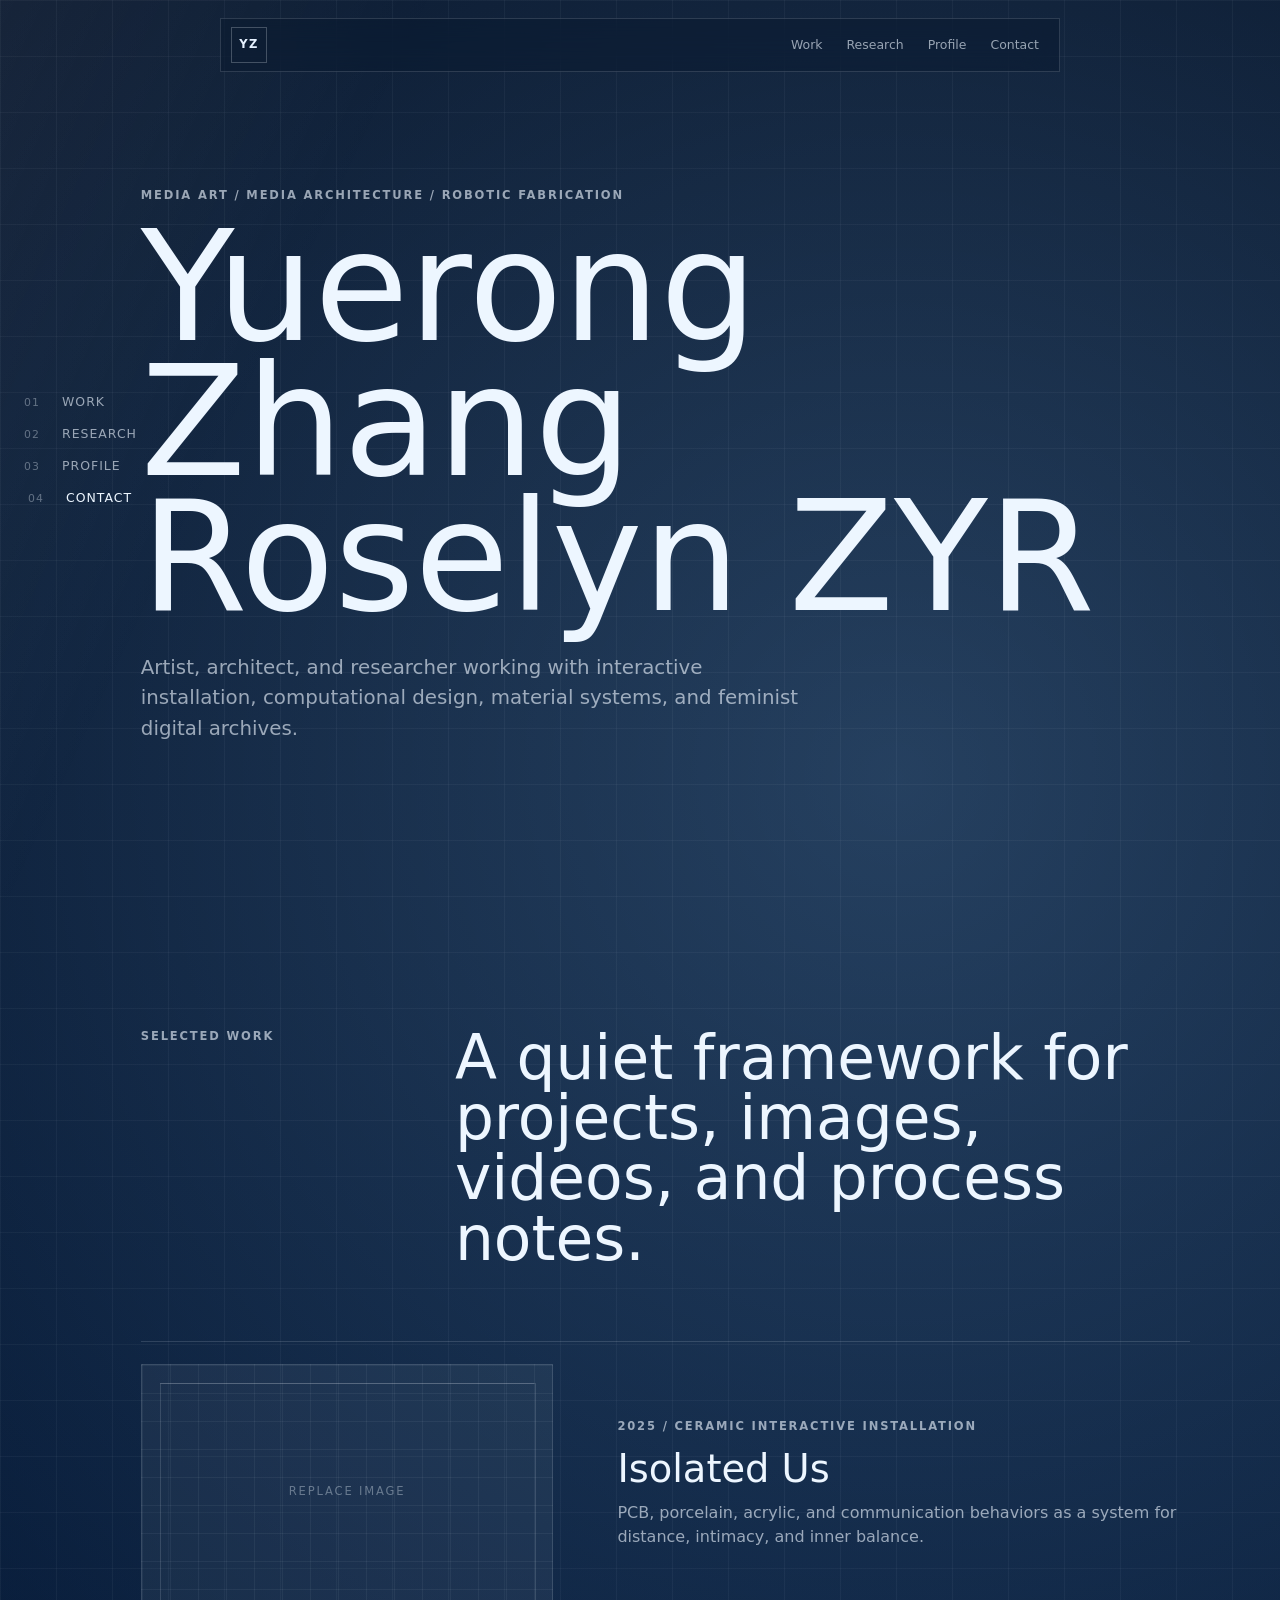
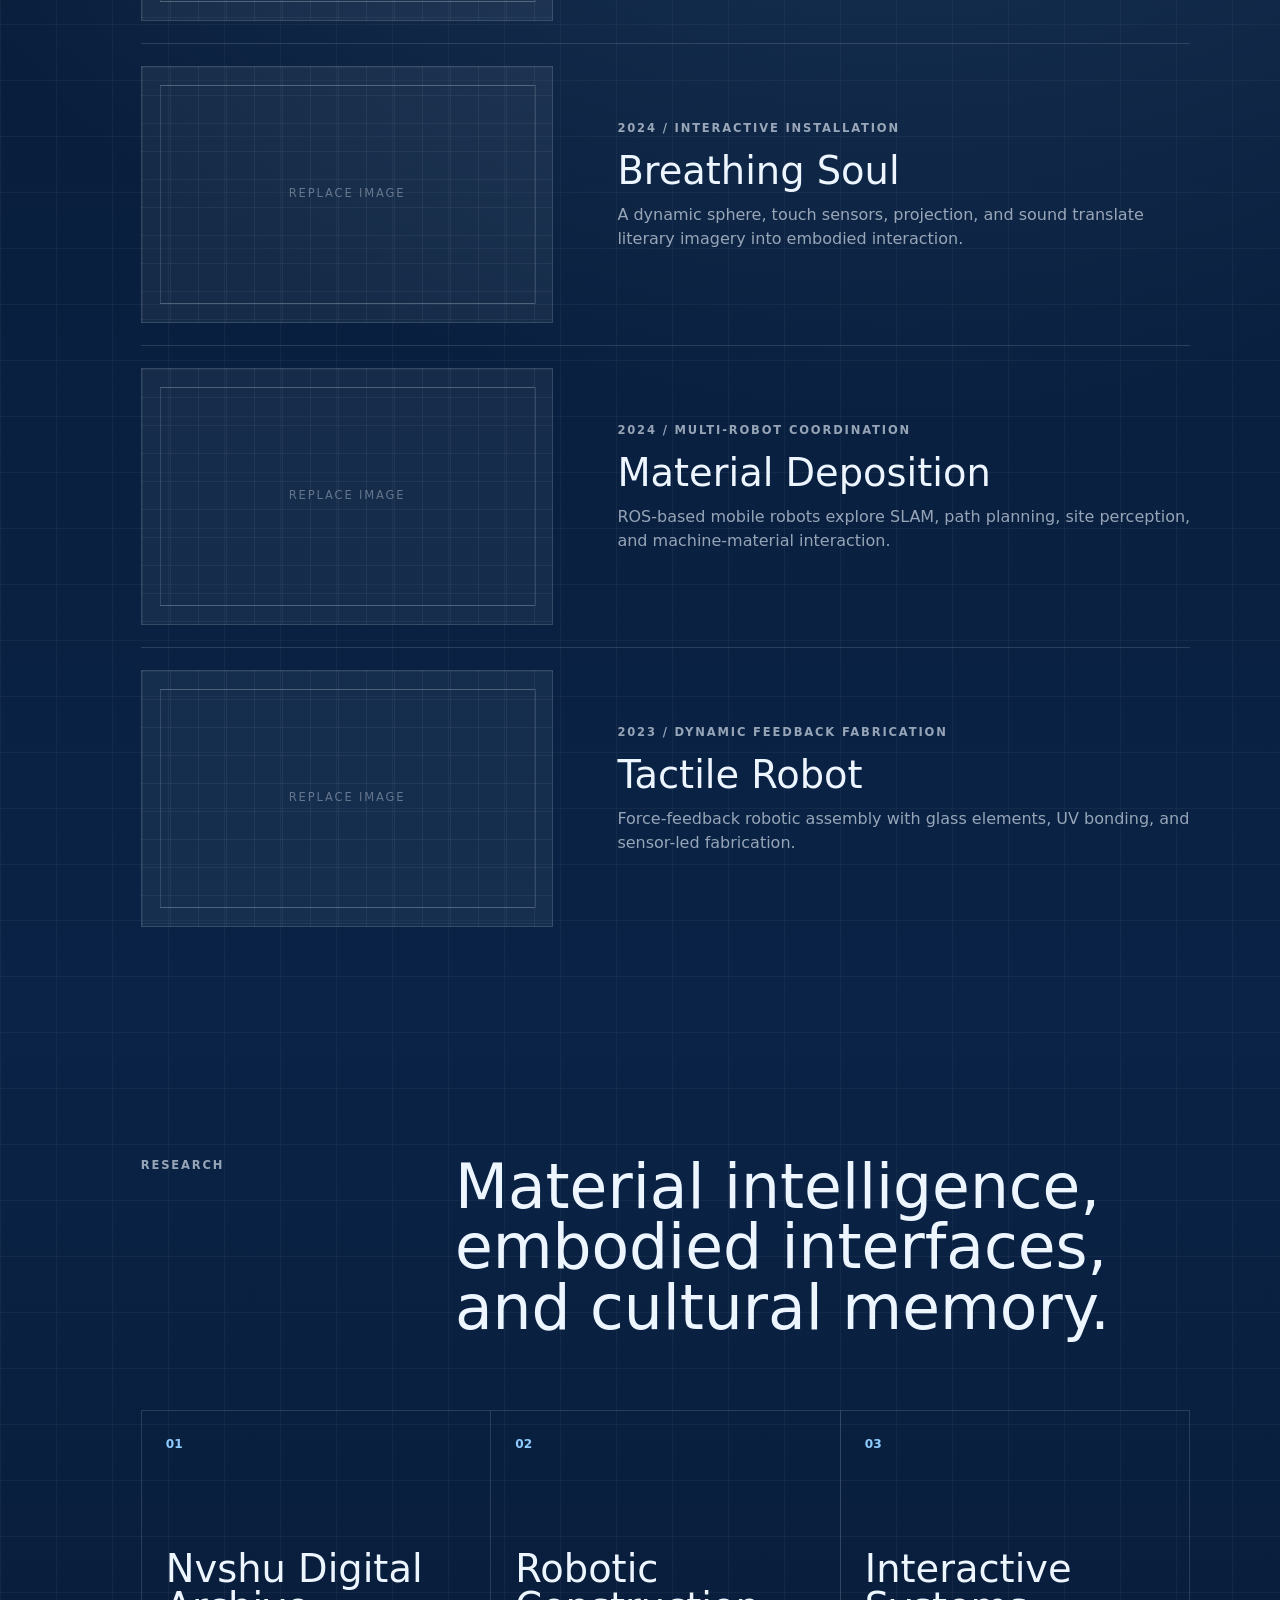
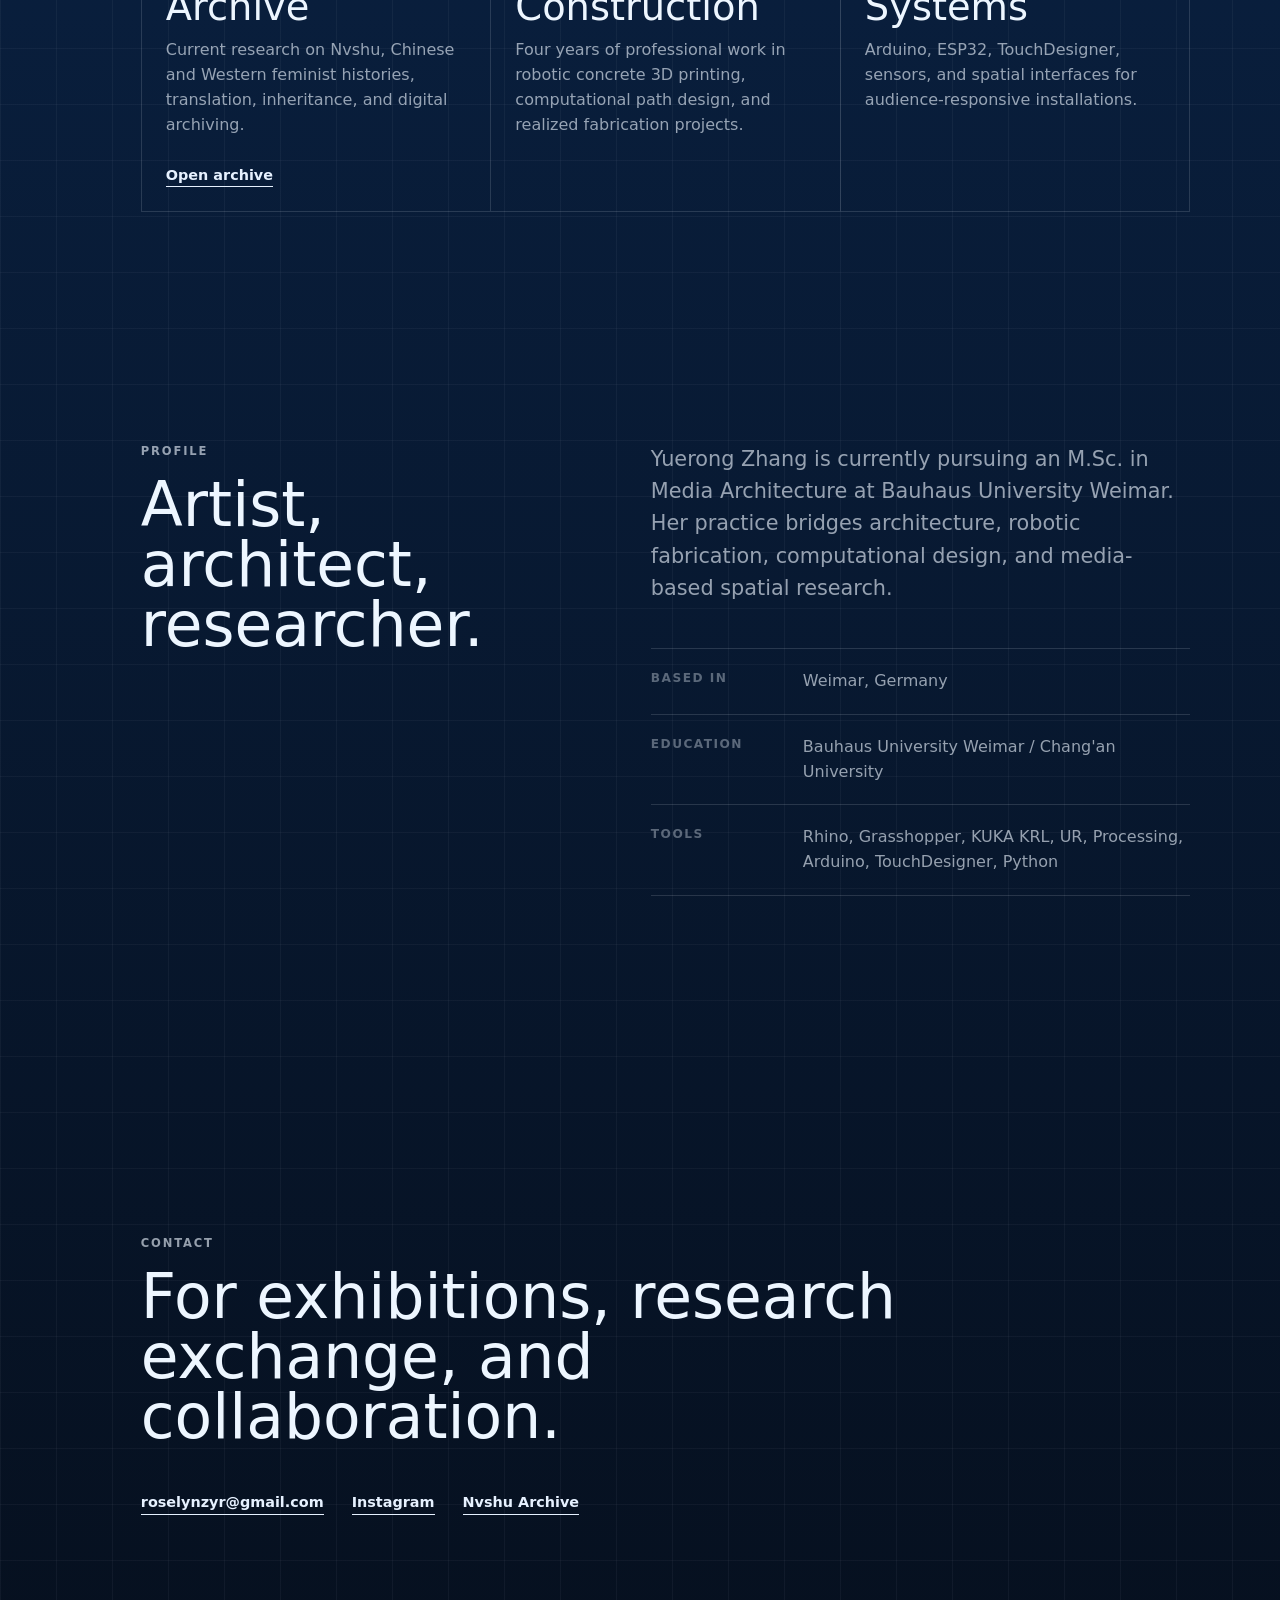
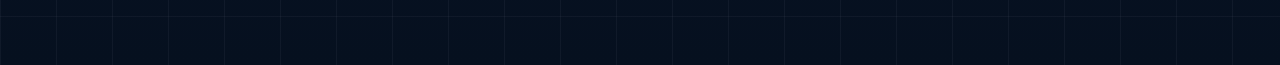
==== index.html @ 44cdc85a "Add files via upload" ====
<!doctype html>
<html lang="en">
  <head>
    <meta charset="UTF-8" />
    <meta name="viewport" content="width=device-width, initial-scale=1.0" />
    <meta
      name="description"
      content="Yuerong Zhang / Roselyn ZYR - media art, media architecture, robotic fabrication, and feminist digital archives."
    />
    <title>Yuerong Zhang / Roselyn ZYR</title>
    <link
      rel="icon"
      href="data:image/svg+xml,%3Csvg xmlns='http://www.w3.org/2000/svg' viewBox='0 0 64 64'%3E%3Crect width='64' height='64' fill='%2308172f'/%3E%3Ctext x='32' y='38' text-anchor='middle' fill='%23eaf4ff' font-family='Arial' font-size='18' font-weight='700'%3EYZ%3C/text%3E%3C/svg%3E"
    />
    <link rel="stylesheet" href="styles.css" />
  </head>
  <body>
    <header class="site-header">
      <a class="mark" href="#top" aria-label="Home">YZ</a>
      <nav aria-label="Primary navigation">
        <a href="#work">Work</a>
        <a href="#research">Research</a>
        <a href="#profile">Profile</a>
        <a href="#contact">Contact</a>
      </nav>
    </header>

    <aside class="side-index" aria-label="Section index">
      <a href="#work"><span>01</span>Work</a>
      <a href="#research"><span>02</span>Research</a>
      <a href="#profile"><span>03</span>Profile</a>
      <a href="#contact"><span>04</span>Contact</a>
    </aside>

    <main id="top">
      <section class="hero" aria-labelledby="hero-title">
        <p class="eyebrow">Media Art / Media Architecture / Robotic Fabrication</p>
        <h1 id="hero-title">Yuerong Zhang<br />Roselyn ZYR</h1>
        <p class="hero-text">
          Artist, architect, and researcher working with interactive installation,
          computational design, material systems, and feminist digital archives.
        </p>
      </section>

      <section class="section work-section" id="work" aria-labelledby="work-title">
        <div class="section-head">
          <p class="eyebrow">Selected Work</p>
          <h2 id="work-title">A quiet framework for projects, images, videos, and process notes.</h2>
        </div>

        <div class="work-list">
          <article class="work-item">
            <a class="media-placeholder" href="#" aria-label="Replace with project image">
              <span>Replace image</span>
            </a>
            <div class="work-copy">
              <p class="meta">2025 / Ceramic interactive installation</p>
              <h3>Isolated Us</h3>
              <p>
                PCB, porcelain, acrylic, and communication behaviors as a system for
                distance, intimacy, and inner balance.
              </p>
            </div>
          </article>

          <article class="work-item">
            <a class="media-placeholder" href="#" aria-label="Replace with project image">
              <span>Replace image</span>
            </a>
            <div class="work-copy">
              <p class="meta">2024 / Interactive installation</p>
              <h3>Breathing Soul</h3>
              <p>
                A dynamic sphere, touch sensors, projection, and sound translate
                literary imagery into embodied interaction.
              </p>
            </div>
          </article>

          <article class="work-item">
            <a class="media-placeholder" href="#" aria-label="Replace with project image">
              <span>Replace image</span>
            </a>
            <div class="work-copy">
              <p class="meta">2024 / Multi-robot coordination</p>
              <h3>Material Deposition</h3>
              <p>
                ROS-based mobile robots explore SLAM, path planning, site perception,
                and machine-material interaction.
              </p>
            </div>
          </article>

          <article class="work-item">
            <a class="media-placeholder" href="#" aria-label="Replace with project image">
              <span>Replace image</span>
            </a>
            <div class="work-copy">
              <p class="meta">2023 / Dynamic feedback fabrication</p>
              <h3>Tactile Robot</h3>
              <p>
                Force-feedback robotic assembly with glass elements, UV bonding, and
                sensor-led fabrication.
              </p>
            </div>
          </article>
        </div>
      </section>

      <section class="section research-section" id="research" aria-labelledby="research-title">
        <div class="section-head">
          <p class="eyebrow">Research</p>
          <h2 id="research-title">Material intelligence, embodied interfaces, and cultural memory.</h2>
        </div>
        <div class="research-list">
          <article>
            <span>01</span>
            <h3>Nvshu Digital Archive</h3>
            <p>
              Current research on Nvshu, Chinese and Western feminist histories,
              translation, inheritance, and digital archiving.
            </p>
            <a href="https://roselyn-zyr.github.io/Nvshu/" target="_blank" rel="noreferrer">
              Open archive
            </a>
          </article>
          <article>
            <span>02</span>
            <h3>Robotic Construction</h3>
            <p>
              Four years of professional work in robotic concrete 3D printing,
              computational path design, and realized fabrication projects.
            </p>
          </article>
          <article>
            <span>03</span>
            <h3>Interactive Systems</h3>
            <p>
              Arduino, ESP32, TouchDesigner, sensors, and spatial interfaces for
              audience-responsive installations.
            </p>
          </article>
        </div>
      </section>

      <section class="section profile-section" id="profile" aria-labelledby="profile-title">
        <div>
          <p class="eyebrow">Profile</p>
          <h2 id="profile-title">Artist, architect, researcher.</h2>
        </div>
        <div class="profile-text">
          <p>
            Yuerong Zhang is currently pursuing an M.Sc. in Media Architecture at
            Bauhaus University Weimar. Her practice bridges architecture, robotic
            fabrication, computational design, and media-based spatial research.
          </p>
          <dl>
            <div>
              <dt>Based in</dt>
              <dd>Weimar, Germany</dd>
            </div>
            <div>
              <dt>Education</dt>
              <dd>Bauhaus University Weimar / Chang'an University</dd>
            </div>
            <div>
              <dt>Tools</dt>
              <dd>Rhino, Grasshopper, KUKA KRL, UR, Processing, Arduino, TouchDesigner, Python</dd>
            </div>
          </dl>
        </div>
      </section>

      <section class="section contact-section" id="contact" aria-labelledby="contact-title">
        <p class="eyebrow">Contact</p>
        <h2 id="contact-title">For exhibitions, research exchange, and collaboration.</h2>
        <div class="contact-links">
          <a href="mailto:roselynzyr@gmail.com">roselynzyr@gmail.com</a>
          <a href="https://www.instagram.com/zhang_yuerong_521/" target="_blank" rel="noreferrer">
            Instagram
          </a>
          <a href="https://roselyn-zyr.github.io/Nvshu/" target="_blank" rel="noreferrer">
            Nvshu Archive
          </a>
        </div>
      </section>
    </main>

    <script src="script.js"></script>
  </body>
</html>
---- styles.css ----
:root {
  color-scheme: dark;
  --bg: #07152b;
  --bg-2: #0a2346;
  --panel: rgba(232, 242, 255, 0.055);
  --panel-strong: rgba(232, 242, 255, 0.09);
  --ink: #edf6ff;
  --muted: rgba(237, 246, 255, 0.62);
  --soft: rgba(237, 246, 255, 0.36);
  --line: rgba(237, 246, 255, 0.14);
  --line-strong: rgba(237, 246, 255, 0.24);
  --accent: #8ecbff;
  --accent-2: #e6f1ff;
}

* {
  box-sizing: border-box;
}

html {
  scroll-behavior: smooth;
}

body {
  margin: 0;
  min-height: 100vh;
  background:
    linear-gradient(90deg, rgba(237, 246, 255, 0.045) 1px, transparent 1px),
    linear-gradient(180deg, rgba(237, 246, 255, 0.04) 1px, transparent 1px),
    radial-gradient(circle at 70% 16%, rgba(142, 203, 255, 0.22), transparent 30%),
    linear-gradient(180deg, var(--bg) 0%, var(--bg-2) 54%, #06101f 100%);
  background-size: 56px 56px, 56px 56px, auto, auto;
  color: var(--ink);
  font-family:
    Inter, ui-sans-serif, system-ui, -apple-system, BlinkMacSystemFont, "Segoe UI",
    sans-serif;
  line-height: 1.55;
}

body::before {
  position: fixed;
  inset: 0;
  z-index: -1;
  background: linear-gradient(115deg, rgba(255, 255, 255, 0.06), transparent 26%);
  content: "";
  pointer-events: none;
}

a {
  color: inherit;
  text-underline-offset: 0.2em;
}

h1,
h2,
h3,
p {
  margin-top: 0;
}

.site-header {
  position: fixed;
  top: 18px;
  left: 50%;
  z-index: 20;
  display: flex;
  width: min(840px, calc(100% - 32px));
  transform: translateX(-50%);
  align-items: center;
  justify-content: space-between;
  gap: 18px;
  border: 1px solid var(--line);
  background: rgba(7, 21, 43, 0.38);
  padding: 8px 10px;
  backdrop-filter: blur(16px);
  transition: opacity 220ms ease, transform 220ms ease, background 220ms ease;
}

.site-header.is-hidden {
  opacity: 0;
  pointer-events: none;
  transform: translate(-50%, -18px);
}

.mark {
  display: grid;
  width: 36px;
  height: 36px;
  place-items: center;
  border: 1px solid var(--line-strong);
  color: var(--accent-2);
  font-size: 0.72rem;
  font-weight: 700;
  letter-spacing: 0.12em;
  text-decoration: none;
}

nav {
  display: flex;
  flex-wrap: wrap;
  justify-content: flex-end;
  gap: 4px;
}

nav a {
  min-height: 34px;
  padding: 8px 10px;
  color: var(--muted);
  font-size: 0.78rem;
  text-decoration: none;
  transition: color 160ms ease, background 160ms ease;
}

nav a:hover {
  background: var(--panel);
  color: var(--ink);
}

.side-index {
  position: fixed;
  top: 50%;
  left: 24px;
  z-index: 12;
  display: grid;
  gap: 12px;
  transform: translateY(-50%);
}

.side-index a {
  display: grid;
  grid-template-columns: 28px auto;
  align-items: baseline;
  gap: 10px;
  color: var(--muted);
  font-size: 0.78rem;
  letter-spacing: 0.08em;
  text-decoration: none;
  text-transform: uppercase;
  transition: color 160ms ease, transform 160ms ease;
}

.side-index a:hover,
.side-index a.is-active {
  color: var(--ink);
  transform: translateX(4px);
}

.side-index span {
  color: var(--soft);
  font-size: 0.68rem;
}

main {
  padding-left: clamp(20px, 11vw, 154px);
}

.hero {
  display: flex;
  min-height: 100vh;
  flex-direction: column;
  justify-content: center;
  padding: 112px clamp(22px, 7vw, 92px) 80px 0;
}

.eyebrow,
.meta {
  margin-bottom: 14px;
  color: var(--muted);
  font-size: 0.72rem;
  font-weight: 700;
  letter-spacing: 0.16em;
  text-transform: uppercase;
}

h1 {
  max-width: 1040px;
  margin-bottom: 28px;
  font-size: clamp(3.6rem, 12vw, 11rem);
  font-weight: 520;
  letter-spacing: 0;
  line-height: 0.88;
}

.hero-text {
  max-width: 660px;
  margin-bottom: 0;
  color: var(--muted);
  font-size: clamp(1.02rem, 1.55vw, 1.28rem);
}

.section {
  min-height: 88vh;
  padding: clamp(76px, 10vw, 132px) clamp(22px, 7vw, 92px) clamp(72px, 8vw, 116px) 0;
}

.section-head {
  display: grid;
  grid-template-columns: minmax(150px, 0.34fr) minmax(0, 1fr);
  gap: clamp(24px, 5vw, 76px);
  margin-bottom: clamp(34px, 6vw, 72px);
}

h2 {
  max-width: 850px;
  margin-bottom: 0;
  font-size: clamp(2rem, 4.8vw, 5.1rem);
  font-weight: 480;
  letter-spacing: 0;
  line-height: 0.98;
}

.work-list {
  display: grid;
  gap: 22px;
}

.work-item {
  display: grid;
  grid-template-columns: minmax(260px, 0.72fr) minmax(0, 1fr);
  min-height: 280px;
  border-top: 1px solid var(--line);
  padding-top: 22px;
  gap: clamp(22px, 5vw, 72px);
  opacity: 0;
  transform: translateY(16px);
  transition: opacity 420ms ease, transform 420ms ease, border-color 160ms ease;
}

.work-item:hover {
  border-color: var(--line-strong);
}

.work-item.is-visible,
.research-list article.is-visible {
  opacity: 1;
  transform: translateY(0);
}

.media-placeholder {
  position: relative;
  display: grid;
  min-height: 250px;
  place-items: center;
  overflow: hidden;
  border: 1px solid var(--line);
  background:
    linear-gradient(90deg, rgba(237, 246, 255, 0.055) 1px, transparent 1px),
    linear-gradient(180deg, rgba(237, 246, 255, 0.055) 1px, transparent 1px),
    var(--panel);
  background-size: 28px 28px;
  color: var(--soft);
  font-size: 0.72rem;
  letter-spacing: 0.16em;
  text-decoration: none;
  text-transform: uppercase;
}

.media-placeholder::before,
.media-placeholder::after {
  position: absolute;
  inset: 18px;
  border-top: 1px solid var(--line);
  border-bottom: 1px solid var(--line);
  content: "";
}

.media-placeholder::after {
  inset: 18px auto 18px 18px;
  width: calc(100% - 36px);
  border-right: 1px solid var(--line);
  border-left: 1px solid var(--line);
}

.work-copy {
  display: flex;
  flex-direction: column;
  justify-content: center;
}

.work-copy h3,
.research-list h3 {
  margin-bottom: 12px;
  font-size: clamp(1.55rem, 3vw, 3rem);
  font-weight: 460;
  letter-spacing: 0;
  line-height: 1;
}

.work-copy p:not(.meta),
.research-list p,
.profile-text p,
dd {
  max-width: 650px;
  color: var(--muted);
}

.research-list {
  display: grid;
  grid-template-columns: repeat(3, minmax(0, 1fr));
  border-top: 1px solid var(--line);
  border-left: 1px solid var(--line);
}

.research-list article {
  min-height: 360px;
  border-right: 1px solid var(--line);
  border-bottom: 1px solid var(--line);
  padding: 24px;
  opacity: 0;
  transform: translateY(16px);
  transition: opacity 420ms ease, transform 420ms ease;
}

.research-list span {
  display: block;
  margin-bottom: 96px;
  color: var(--accent);
  font-size: 0.76rem;
  font-weight: 800;
}

.research-list a,
.contact-links a {
  display: inline-flex;
  margin-top: 10px;
  border-bottom: 1px solid currentColor;
  color: var(--accent-2);
  font-size: 0.9rem;
  font-weight: 700;
  text-decoration: none;
}

.profile-section {
  display: grid;
  grid-template-columns: minmax(0, 0.76fr) minmax(0, 1fr);
  gap: clamp(34px, 8vw, 100px);
}

.profile-text > p {
  margin-bottom: 44px;
  font-size: clamp(1rem, 1.7vw, 1.3rem);
}

dl {
  margin: 0;
  border-top: 1px solid var(--line);
}

dl div {
  display: grid;
  grid-template-columns: 130px minmax(0, 1fr);
  gap: 22px;
  border-bottom: 1px solid var(--line);
  padding: 20px 0;
}

dt {
  color: var(--soft);
  font-size: 0.76rem;
  font-weight: 800;
  letter-spacing: 0.12em;
  text-transform: uppercase;
}

dd {
  margin: 0;
}

.contact-section {
  min-height: 62vh;
}

.contact-links {
  display: flex;
  flex-wrap: wrap;
  gap: 20px 28px;
  margin-top: 34px;
}

@media (max-width: 960px) {
  .side-index {
    display: none;
  }

  main {
    padding-left: 24px;
  }

  .section-head,
  .work-item,
  .profile-section {
    grid-template-columns: 1fr;
  }

  .research-list {
    grid-template-columns: 1fr;
  }
}

@media (max-width: 640px) {
  .site-header {
    top: 10px;
    width: calc(100% - 20px);
    justify-content: flex-end;
    border-color: transparent;
    background: transparent;
    backdrop-filter: none;
  }

  .mark {
    display: none;
  }

  nav a {
    padding: 6px 5px;
    color: rgba(237, 246, 255, 0.5);
    font-size: 0.68rem;
  }

  main {
    padding-left: 18px;
  }

  .hero,
  .section {
    padding-right: 18px;
  }

  .hero {
    min-height: 94vh;
    padding-top: 148px;
    justify-content: flex-start;
  }

  h1 {
    font-size: clamp(3.2rem, 17vw, 5.7rem);
  }

  h2 {
    font-size: clamp(1.9rem, 9vw, 3.2rem);
  }

  .media-placeholder {
    min-height: 220px;
  }

  dl div {
    grid-template-columns: 1fr;
    gap: 8px;
  }
}
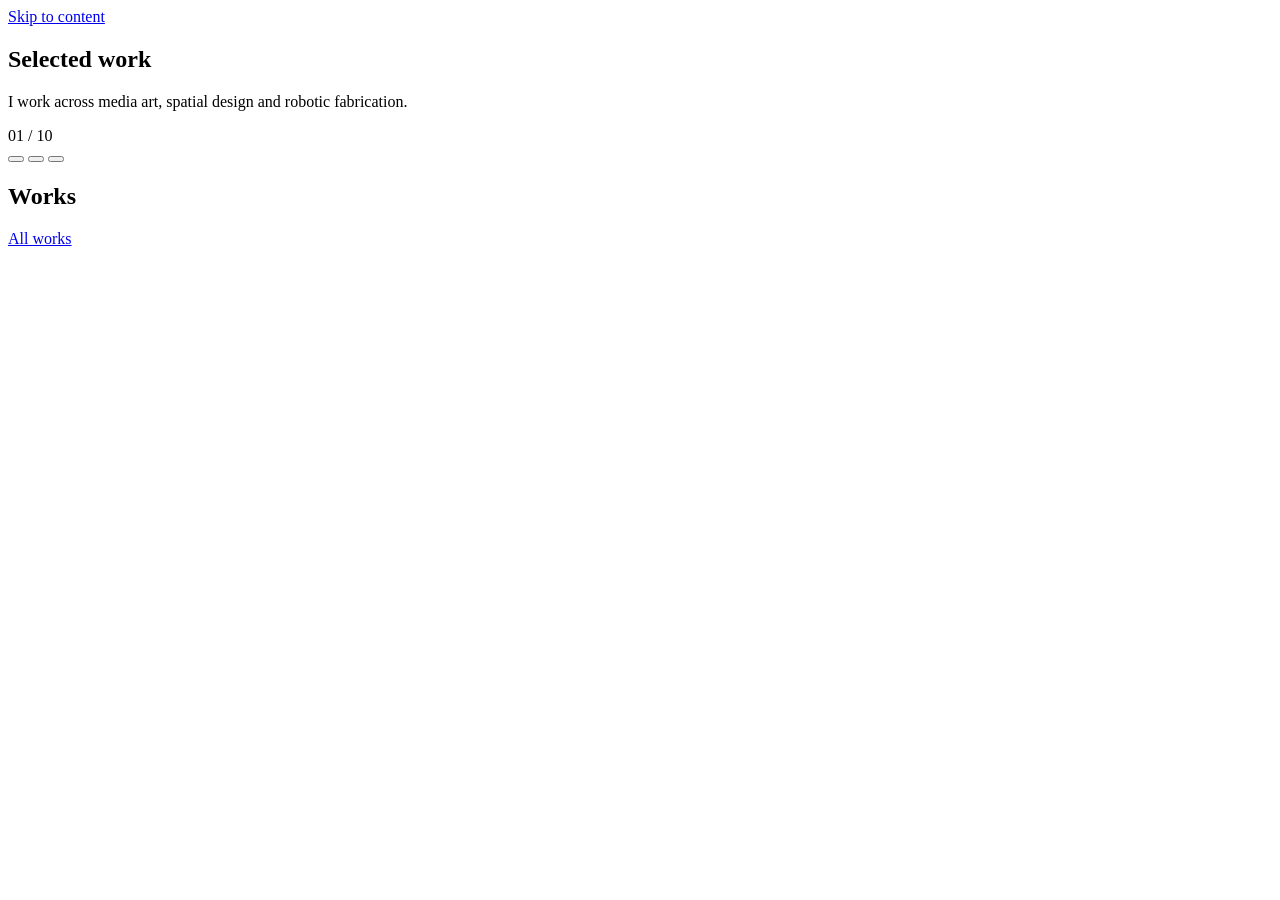
==== commit 6e8e617b: "Add files via upload" ====
--- a/index.html
+++ b/index.html
@@ -1,191 +1,42 @@
 <!doctype html>
 <html lang="en">
-  <head>
-    <meta charset="UTF-8" />
-    <meta name="viewport" content="width=device-width, initial-scale=1.0" />
-    <meta
-      name="description"
-      content="Yuerong Zhang / Roselyn ZYR - media art, media architecture, robotic fabrication, and feminist digital archives."
-    />
-    <title>Yuerong Zhang / Roselyn ZYR</title>
-    <link
-      rel="icon"
-      href="data:image/svg+xml,%3Csvg xmlns='http://www.w3.org/2000/svg' viewBox='0 0 64 64'%3E%3Crect width='64' height='64' fill='%2308172f'/%3E%3Ctext x='32' y='38' text-anchor='middle' fill='%23eaf4ff' font-family='Arial' font-size='18' font-weight='700'%3EYZ%3C/text%3E%3C/svg%3E"
-    />
-    <link rel="stylesheet" href="styles.css" />
-  </head>
-  <body>
-    <header class="site-header">
-      <a class="mark" href="#top" aria-label="Home">YZ</a>
-      <nav aria-label="Primary navigation">
-        <a href="#work">Work</a>
-        <a href="#research">Research</a>
-        <a href="#profile">Profile</a>
-        <a href="#contact">Contact</a>
-      </nav>
-    </header>
-
-    <aside class="side-index" aria-label="Section index">
-      <a href="#work"><span>01</span>Work</a>
-      <a href="#research"><span>02</span>Research</a>
-      <a href="#profile"><span>03</span>Profile</a>
-      <a href="#contact"><span>04</span>Contact</a>
-    </aside>
-
-    <main id="top">
-      <section class="hero" aria-labelledby="hero-title">
-        <p class="eyebrow">Media Art / Media Architecture / Robotic Fabrication</p>
-        <h1 id="hero-title">Yuerong Zhang<br />Roselyn ZYR</h1>
-        <p class="hero-text">
-          Artist, architect, and researcher working with interactive installation,
-          computational design, material systems, and feminist digital archives.
-        </p>
-      </section>
-
-      <section class="section work-section" id="work" aria-labelledby="work-title">
-        <div class="section-head">
-          <p class="eyebrow">Selected Work</p>
-          <h2 id="work-title">A quiet framework for projects, images, videos, and process notes.</h2>
+<head>
+  <meta charset="utf-8">
+  <meta name="viewport" content="width=device-width, initial-scale=1">
+  <meta name="description" content="I work across media art, spatial design and robotic fabrication. Yuerong Zhang, based in Weimar.">
+  <meta name="theme-color" content="#ffffff">
+  <title>Yuerong Zhang</title>
+  <link rel="icon" href="assets/favicon.svg" type="image/svg+xml">
+  <script src="assets/js/theme.js?v=theme-2"></script>
+  <link rel="stylesheet" href="assets/css/style.css?v=portfolio-16">
+  <link rel="stylesheet" href="assets/css/compact.css?v=portfolio-update-9">
+  <link rel="stylesheet" href="assets/css/theme.css?v=theme-2">
+  <script defer src="assets/js/lucide.min.js"></script>
+  <script defer src="assets/js/projects.js?v=private-realms-17"></script>
+  <script defer src="assets/js/main.js?v=portfolio-18"></script>
+</head>
+<body data-page="home">
+  <a class="skip" href="#main">Skip to content</a>
+  <div data-site-header></div>
+  <main id="main">
+    <section class="hero" aria-labelledby="hero-title" aria-roledescription="carousel">
+      <div class="hero-copy"><h1 id="hero-title">Selected work</h1><p class="hero-intro">I work across media art, spatial design and robotic fabrication.</p></div>
+      <div class="hero-art" id="hero-art" role="list" tabindex="0" aria-label="Project gallery"></div>
+      <div class="hero-bottom">
+        <span class="mono" id="hero-counter" aria-live="polite">01 / 10</span>
+        <div class="carousel-controls">
+          <button class="icon-button" id="hero-prev" type="button" aria-label="Previous project" title="Previous project"><i data-lucide="arrow-left"></i></button>
+          <button class="icon-button" id="hero-play" type="button" aria-label="Play slideshow" title="Play slideshow" aria-pressed="false"><i data-lucide="play"></i></button>
+          <button class="icon-button" id="hero-next" type="button" aria-label="Next project" title="Next project"><i data-lucide="arrow-right"></i></button>
         </div>
-
-        <div class="work-list">
-          <article class="work-item">
-            <a class="media-placeholder" href="#" aria-label="Replace with project image">
-              <span>Replace image</span>
-            </a>
-            <div class="work-copy">
-              <p class="meta">2025 / Ceramic interactive installation</p>
-              <h3>Isolated Us</h3>
-              <p>
-                PCB, porcelain, acrylic, and communication behaviors as a system for
-                distance, intimacy, and inner balance.
-              </p>
-            </div>
-          </article>
-
-          <article class="work-item">
-            <a class="media-placeholder" href="#" aria-label="Replace with project image">
-              <span>Replace image</span>
-            </a>
-            <div class="work-copy">
-              <p class="meta">2024 / Interactive installation</p>
-              <h3>Breathing Soul</h3>
-              <p>
-                A dynamic sphere, touch sensors, projection, and sound translate
-                literary imagery into embodied interaction.
-              </p>
-            </div>
-          </article>
-
-          <article class="work-item">
-            <a class="media-placeholder" href="#" aria-label="Replace with project image">
-              <span>Replace image</span>
-            </a>
-            <div class="work-copy">
-              <p class="meta">2024 / Multi-robot coordination</p>
-              <h3>Material Deposition</h3>
-              <p>
-                ROS-based mobile robots explore SLAM, path planning, site perception,
-                and machine-material interaction.
-              </p>
-            </div>
-          </article>
-
-          <article class="work-item">
-            <a class="media-placeholder" href="#" aria-label="Replace with project image">
-              <span>Replace image</span>
-            </a>
-            <div class="work-copy">
-              <p class="meta">2023 / Dynamic feedback fabrication</p>
-              <h3>Tactile Robot</h3>
-              <p>
-                Force-feedback robotic assembly with glass elements, UV bonding, and
-                sensor-led fabrication.
-              </p>
-            </div>
-          </article>
-        </div>
-      </section>
-
-      <section class="section research-section" id="research" aria-labelledby="research-title">
-        <div class="section-head">
-          <p class="eyebrow">Research</p>
-          <h2 id="research-title">Material intelligence, embodied interfaces, and cultural memory.</h2>
-        </div>
-        <div class="research-list">
-          <article>
-            <span>01</span>
-            <h3>Nvshu Digital Archive</h3>
-            <p>
-              Current research on Nvshu, Chinese and Western feminist histories,
-              translation, inheritance, and digital archiving.
-            </p>
-            <a href="https://roselyn-zyr.github.io/Nvshu/" target="_blank" rel="noreferrer">
-              Open archive
-            </a>
-          </article>
-          <article>
-            <span>02</span>
-            <h3>Robotic Construction</h3>
-            <p>
-              Four years of professional work in robotic concrete 3D printing,
-              computational path design, and realized fabrication projects.
-            </p>
-          </article>
-          <article>
-            <span>03</span>
-            <h3>Interactive Systems</h3>
-            <p>
-              Arduino, ESP32, TouchDesigner, sensors, and spatial interfaces for
-              audience-responsive installations.
-            </p>
-          </article>
-        </div>
-      </section>
-
-      <section class="section profile-section" id="profile" aria-labelledby="profile-title">
-        <div>
-          <p class="eyebrow">Profile</p>
-          <h2 id="profile-title">Artist, architect, researcher.</h2>
-        </div>
-        <div class="profile-text">
-          <p>
-            Yuerong Zhang is currently pursuing an M.Sc. in Media Architecture at
-            Bauhaus University Weimar. Her practice bridges architecture, robotic
-            fabrication, computational design, and media-based spatial research.
-          </p>
-          <dl>
-            <div>
-              <dt>Based in</dt>
-              <dd>Weimar, Germany</dd>
-            </div>
-            <div>
-              <dt>Education</dt>
-              <dd>Bauhaus University Weimar / Chang'an University</dd>
-            </div>
-            <div>
-              <dt>Tools</dt>
-              <dd>Rhino, Grasshopper, KUKA KRL, UR, Processing, Arduino, TouchDesigner, Python</dd>
-            </div>
-          </dl>
-        </div>
-      </section>
-
-      <section class="section contact-section" id="contact" aria-labelledby="contact-title">
-        <p class="eyebrow">Contact</p>
-        <h2 id="contact-title">For exhibitions, research exchange, and collaboration.</h2>
-        <div class="contact-links">
-          <a href="mailto:roselynzyr@gmail.com">roselynzyr@gmail.com</a>
-          <a href="https://www.instagram.com/zhang_yuerong_521/" target="_blank" rel="noreferrer">
-            Instagram
-          </a>
-          <a href="https://roselyn-zyr.github.io/Nvshu/" target="_blank" rel="noreferrer">
-            Nvshu Archive
-          </a>
-        </div>
-      </section>
-    </main>
-
-    <script src="script.js"></script>
-  </body>
+      </div>
+    </section>
+    <section class="section paper" id="work" aria-labelledby="work-title">
+      <div class="section-top"><h2 id="work-title">Works</h2><a class="text-link" href="work.html">All works <i data-lucide="arrow-up-right"></i></a></div>
+      <div class="project-grid" data-project-grid="featured"></div>
+      <noscript><p><a href="about.html">About my practice</a></p></noscript>
+    </section>
+  </main>
+  <div data-site-footer></div>
+</body>
 </html>
